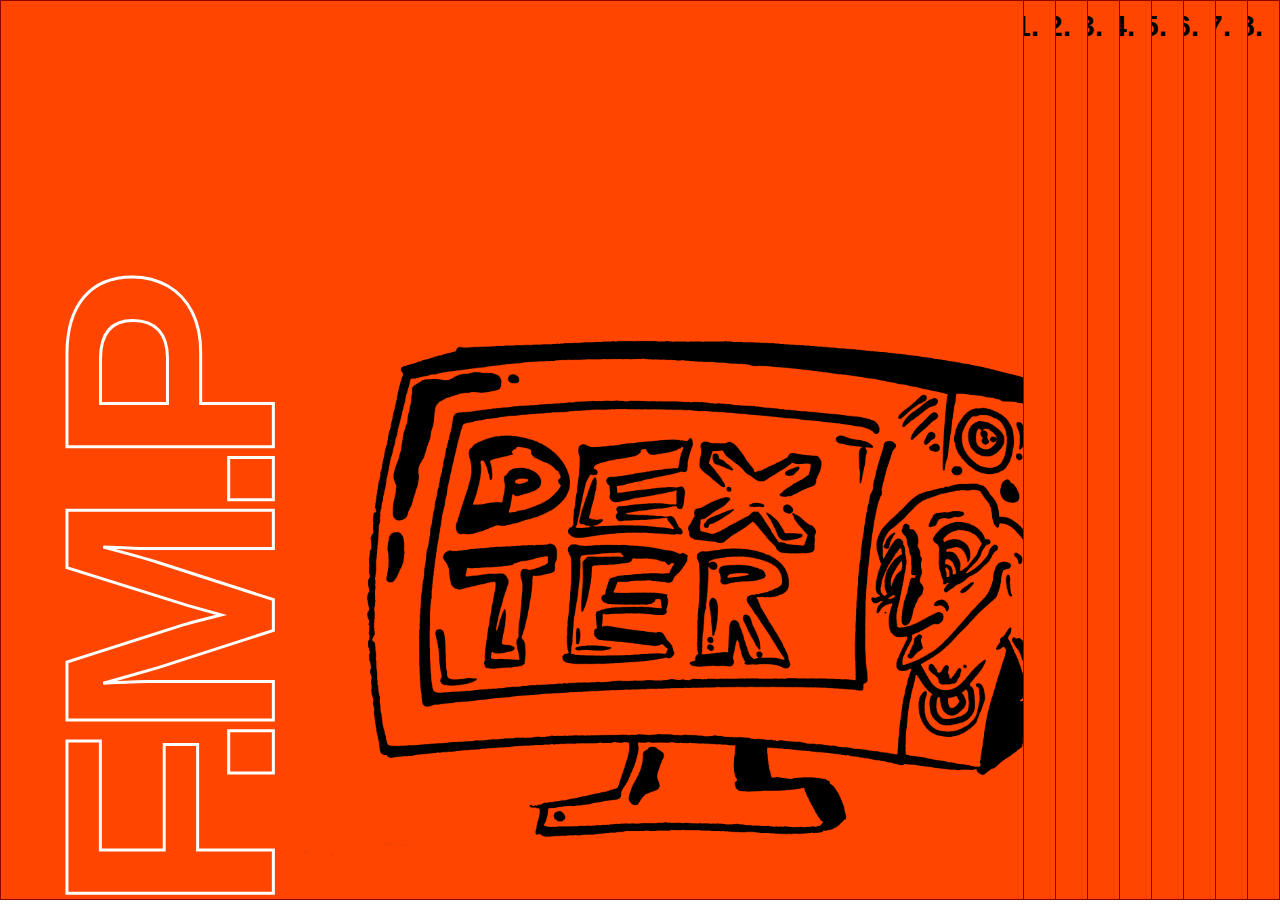
==== index.html @ 6bd878a9 "refined mockups" ====
<!DOCTYPE html>
<html lang="en" dir="ltr">
<head>
  <meta charset="utf-8">
  <meta name="viewport" content="width=device-width, initial-scale=1, shrink-to-fit=no">
  <title>My Website</title>
  <link rel="stylesheet" href="./css/style.css">
  <link href="https://fonts.googleapis.com/css?family=Monoton" rel="stylesheet">
</head>

<body>

  <section class="home">
    <h1 class="barry">F.M.P</h1>
    <img class="dexter" src="./assets/DEXTERTV.png" alt="dexter">
  </section>

  <section class="step1">
    <div class="topright"> 1. </div>
    <h2>What am I doing?</h2>
    <p>I am going to be producing a Bus advert, Tube advert and a Motion Graphic 20 second video. All of these are going to help "galvanise 16 to 24 year olds across the world to stand up for their right to protect themselves"
and to "make carrying, and using, a condom the norm. Just like making a cup of tea or brushing your teeth."
</p>
<img src="./assets/durex140.jpg" class="border" alt="" style="width:500px;height:600px">
<img src="./assets/durex217.jpg" class="border" alt="" style="width:500px;height:600px;">
<img src="./assets/durexmessyend.jpg" class="border" alt="" style="width:500px;height:600px;">
<img src="./assets/hotdog.jpg" class="border" alt="" style="width:500px;height:600px;">
<img src="./assets/invisible.png" class="border" alt="" style="width:500px;height:600px;">
<img src="./assets/balloons.jpg" class="border" alt="" style="width:500px;height:600px;">
<p> </p>
Top Left: Fig 1
Top Middle: Fig 2
Top Right: Fig 3
Bottom Left: Fig 4
Bottom Middle: Fig 5
Bottom Right: Fig 6

<p>From the examples above, there is a clear style which these adverts take. They are filled with puns, symbolisms and are all in a similar style. There is something quite sly and cheeky about the posters too. However these posters don't really dive into much of the issues of unprotected sex, other than pregnancy.
   There is a plethora of issues, from STIs, or cultural barriers that could be explored but on the whole aren't explored.</p>
   <p>In terms of Tube adverts, Durex hasn't made anything for the London Underground, nor have they made an advert specifically for a bus.
      I feel that producing these two things won't be too difficult, as the ideas I have in mind could easily work on a bus and tube advert.
   </p>
<p>Im also going to be making a 20 second motion graphics video, there are a few motion graphic/animation adverts produced by durex and I'm going to try and create one in a similar style.
  Im thinking something bold and colourful, and something that will connect to the target audience.
    </p>
<video src="./assets/durexemoji.mp4" controls="controls" autoplay> </video>


Video = Fig 7
  </section>

  <section class="step2">
    <div class="topright"> 2. </div>
<h2>Context</h2>
<div id="demobox">
<p2>Section 1: Rationale</p2>
</div>


<p>When I started out at BRIT I was only partially confident with Photoshop, and had only really used MS Paint at my old school, as software for digital design where spread thin. However, this didn’t mean I wasn’t fully prepared for the choice I made coming here. I started this course with the mindset of ‘try everything and see what I enjoy most’, and after a few months of constant experimentation I found that I enjoy the more graphic side of things, as well as animation and some 3D. Through the course of my Motion Graphics I gained the most in terms of technical skills, and had the most fun. I learned new softwares like After Effects, MAYA, and Illustrator, and became more skilled at photoshop as well as drawing on iPads with Apple Pencils. All of these skills are what allowed me to build a liking to more graphic and artsy work. I knew a fraction of what I now know from 7 units of fun and challenging units, and I feel prepared and excited for the challenge I have ahead, and I know I will finish this project with more knowledge than I started with. </p>

<img src="./assets/PsMAe.png" alt="">

<p>The reason why I chose the Durex advert was because I feel I will do the best I can with this brief, and my skill set matches the tasks requirements the most. Im going to use my graphic/drawing skills as well as my photoshop skills to construct professional standard posters and animation.
</p>
<div id="demobox">
<p2>Section 2: Project Concept</p2>
</div>
<p>
After a lot of constant brainstorming, and a lot of thinking of which brief would be most suited to me, I chose the Durex brief due to my skill set being ideal for a brief which is mostly comprised of graphic/ motion graphic tasks. Also, I am passionate about the preservation of health of the youth, being a 16 year old myself I have more of a connection to a brief of this type. I feel I will do this brief the most justice. I have decided to make a Bus advert, Tube advert and a 20-second motion graphics video. I am really looking forward to designing something and then editing it into a real life situation, I’d like to see how my skills would look when implemented into a real life situation.
The main message I’d like to get across is to make wearing condoms the norm, and to spread a social norm for carrying condoms. I would also like young people to stand up for their right to protect themselves. I feel this is very important as generally wearing condoms will prevent all negatives that can arise with unprotected sex, I don’t want to focus on specific issues such as STIs or unwanted pregnancy, instead I want all of these issues dismissed by a widespread change for more (if not all) 16-24 year olds to wear condoms, I can highlight some of the issues, but overall I don't want the main aesthetic to be the harsh imagery that comes with STIs. </p>
<p>I’m going to achieve this by using bold and bright colours, short simple and hopefully catchy text, simplistic design work and graphics suitable for the 16-24 demographic. I am going to design my adverts in a light hearted and fun way, but I don't want to distract from the real issues that do exist. Also, to fully achieve my goal I’m going to need to make use of softwares such as Photoshop, and Illustrator, and also After Effects for the animation. Lastly, the main thing that will make my project a success is going to be the time and effort I put into it.
</p>

<div id="demobox">
<p2>Section 3: How will you evaluate your work?</p2>
</div>
<p>I will evaluate my work through peer assessment, both as an ongoing activity and also for a final assessment. I really like using peer assessment as I’m surrounded by people with their own unique opinions and insights on what I can do to improve my work. It is easy to do this for my final evaluation, and also for any work that I need an extra mind to find the best outcome. I can also ask my teachers for any advice on things, this is usually very helpful.</p>

<section>

<table style="width:115%;height:50%;">
  <tr>
    <th> <p>Action</p>
         What needs to be completed </th>
    <th> <p>Outcome</p>
         What will be produced  </th>
    <th> <p>Milestone</p>
         Deadline Date for task  </th>
  </tr>
  <tr>
      <td><p>Project Launch</p></td>
      <td><p>Choosing briefs,
  Looking at past examples,
  Understanding the criteria,
  Making your new website,
  </p></td>
      <td> <p>Week 1-2</p> </td>
    </tr>
    <tr>
      <td> <p>Project Proposals</p>  </td>
      <td>  <p> I have been assigned an individual tutor to help with the completion of this task, and
  Designed a document completed in InDesign, I have chosen to make my own website and put it on here instead.
  5th April deadline
  </p> </td>
      <td>  <p>Week 3</p> </td>
    </tr>
    <tr>
      <td> <p>Task 1 - Research</p>
      <p>Task 2 - Planning</p> </td>
      <td> <p>Understanding the context of your project and demonstrating your research skills - 17th April deadline </p>
      <p>Ideas generation for products & feedback from others - 26th April deadline
  </p> </td>
      <td>  <p>Week4-6</p> </td>
    </tr>
    <tr>
      <td>  <p>Task 3 - Creating</p>
  <p>Task 4 - Evaluation and Reflection</p> </td>
      <td>  <p>Execution of your idea to near professional standards</p>
  <p>Continually reflecting upon your ideas development, changes and revisions made throughout the project</p> </td>
      <td>  <p>Week 7-9</p> </td>
    </tr>

    <tr>
      <td> <p>HOLIDAY - ALL WORK CONTINUES</p>  </td>

    </tr>

    <td>  <p>Task 3 - Creating</p>
  <p>Task 4 - Evaluation and Reflection</p> </td>
    <td>  <p>Execution of your idea to near professional standards - 7th June Deadlines</p>
  <p>Continually reflecting upon your ideas development, changes and revisions made throughout the project</p> </td>
    <td>  <p>Week 1</p> </td>
    <tr>
      <td> <p>Task 4 - Evaluation and Reflection</p> </td>
      <td>  <p>Group presentation of FMP and final evaluation</p> </td>
      <td>  <p>Week 2-3</p> </td>
    </tr>
    <p>FINAL DEADLINE 21st JUNE</p>
  </table>


  <div id="demobox">
  <p2>Section 4: Project action plan and timetable</p2>
  </div>
  <p>To complete this project within the time period I will be setting reminders on my calender on my phone, with all the dates for all the deadlines for the set tasks, such as the dates for when my planning should be done. I will also aim to complete tasks as early as possible, so I have the most amount of time to go back over my work and change it for the better. I am going to balance ambition, time and realsim by planning and being very aware of deadlines, hopefully this will allow me to spend as much time working an assessing my position.</p>

  <div id="demobox">
  <p2>Section 5: Proposed research sources and bibliography (Harvard Format)</p2>
  </div>
  <p>I'm going to harvard reference all pieces of online material that I don't own, and you can find these in my bibliography which is in Section 8</p>
  </section>


<img src="./assets/" alt="">
<img src="./assets/" alt="">

</section>

<section class="step3">
  <div class="topright"> 3. </div>

<h2>Research</h2>
<div id="demobox">
<p2>Section 1: Research Plan</p2>
</div>
 <p>1. The first thing I plan to do is to watch a documentary and/or TED talk which is linked to the ideas surrounding safe sex, condoms, or something else which somehow relates to the idea of young people and safe sex. I want to get more from watching a documentary than just raw facts and information, I want to immerse myself in my contextual area and get a full understanding of what i'm doing.<p>
 <p>2. I am also going to find an online article/ source related to my contextual area. Seeing a more formal and unbiased approach to this subject will further my understanding and help me gain better insight.</p>
 <p>3. Another piece of secondary research I will carry out is to find official statistics on my contextual area, I will most likely use the NHS for this. Official statistics will not only make my knowledge of the subject broader, but I will be able to use these statistics in my designs (if I see fit)</p>
 <p>4. Finding artists who's work may or may not be about safe sex is going to be vital, I hope to find at least 2 artists for inspiration. If the artist(s) I find don't demonstrate what i'm trying to demonstrate, I will use their work as aesthetic inspiration.</p>
 <p>5. If I can find and visit a relevant exhibition then I will endeavour to do so, If not I will make up for it by researching any previous exhibitions that are relevant, and document my findings.</p>
 <p>6. I will also find two previous marketing campaigns that are similar to contextual area.</p>
 <p>7. Another thing I need to find demographics and psychographics for my contextual area.</p>
 <p>8. Im going to need to conduct focus group or survey with key people too.</p>
 <p>*I have to find at least 8 pieces of research, meaning I can mix and match and I don't have to do all of the above*</p>
  <img src="./assets/" alt="">
  <img src="./assets/" alt="">

  <div id="demobox">
  <p2>Documentary/TED Talk</p2>
</div>
  <p> I watched a TED talk by Health Specialist, Elizabeth Pisani (2019) called "Sex, Drugs and HIV - let's get rational".</p>
  <p>"Armed with bracing logic, wit and her "public-health nerd" glasses, Elizabeth Pisani reveals the myriad of inconsistencies in today's political systems that prevent our dollars from effectively fighting the spread of HIV. Her research with at-risk populations -- from junkies in prison to sex workers on the street in Cambodia -- demonstrates the sometimes counter-intuitive measures that could stall the spread of this devastating disease."
</p>
Pisani, E. (2019). Sex, drugs and HIV -- let's get rational. Ted.com. Retrieved 9 April 2019, from https://www.ted.com/talks/elizabeth_pisani_sex_drugs_and_hiv_let_s_get_rational_1?language=en#t-1135291

<p> Elizabeth Pisani went on to talk mostly about rationality, and how people make rational decisions when it comes to HIV. She explains how people are willing to get HIV as all they need to do is take a pill a day (obviously in extreme circumstances such as heroin users). In terms of sex and contraception Pisani went on to say that people who take part in commercial sex such as sex workers tend to wear condoms (80-100%) but people who take part in intimate sex tend not to wear condoms, and so the risks of infection can be quite large. From this I now know that I can target people in relationships aswell as single people. I also found out that gay men are more likely to catch viruses such as HIV as they tend to have alot more sexually active partners over a given amount of time, leading to an increased likelyhood of coming across someone with a virus. My opinion on this matter is that people should always wear condoms, no matter what their situation or orientation; people should have a right to protect themselves regardelss of their financial situation etc. I would really like to reinforce this point in my final designs. </p>

<div id="demobox">
<p2>BBC Article</p2>
</div>
<img src="./assets/BBC.png" alt="">
Fig: 8
  <p> "Almost half of under-25s 'never use a condom with a new partner'"</p>
  <p>This article outlines how many people aged 16-24 rarely use condoms, reasons for this tend to be either being drunk (careless), or because sex doesn't feel as good with condoms. Here are some more statistics: </p>
<p>"One in 10 had never even used one."(condom)</p>
<p>"The main reason for not using a condom was because they said sex felt better without one."</p>
<p>"Jordan, who's 19 and from Wrexham, admits he only uses them around "half the time"."</p>
<p>"Drink definitely has an effect, because when you're drunk, you're more careless." The BBC had found that most people not using condoms did so due to being intoxicated.</p>
<p>"Doctors are worried because gonorrhoea is becoming increasingly resistant to antibiotics, and may become untreatable in the future." This point is something that I would like to use in my final designs somehow, as it's quite shocking.</p>
<p>"GP Dr Sara Kayat(2019) says the only way to avoid getting an STI is to use a condom." This point is also very good as it's simple but hard hitting.</p>

<p>Overall I have found that young people are generally careless when it comes to protecting themselves, and in my opinion I feel that the negatives outweigh the positives ten fold, and so I would definitely like to use some of the things I learned from this in my final designs to nail home points about how putting a condom really ins't much effort. </p>

<div id="demobox">
<p2>NHS Statistics</p2>
</div>
<p>According to the NHS, 'if you're 16-24, you're more at risk of getting an STI', also, 'you don't neet to have sex with lots of people to get a STI'. Quite alot of STIs don't cause many symptoms, and it canbe hard to tell you even have an STI, but if they aren't properly treated they can cause serious health issues. The group of people most at risk from STIs are 16-24 year olds, as '59% of people who got chlamydia or gonorrhoea in 2016 were aged 16-24'</p>
(2019). Nhs.uk. Retrieved 12 April 2019, from https://www.nhs.uk/protect-against-stis-use-a-condom/
<p>'In 2015 the total number of new STI diagnoses was 434,456; a decrease of 3.4% from 449,642 in 2014', this satistic shows that the amount of STIs in England stays relativley level, this is something I feel needs to change. The number of STI cases could easily plummet if there were posters and adverts aimed at younger people, instead of men in general. In my final designs I would like to add some sort of official statistics to add a reliable and clear element of truth, and to really emphasise the scale of whats going on. </p>

<div id="demobox">
<p2>Artist Research</p2>
</div>
<p>After a long search on the interent to try and find an artisit who uses art to explore sexual health, or contraception as either a medium, idea or concept, I have found out that this area isn't widely explored. I am instead going to explore artists whos work I find viusally interesting, and I will explore visual styles that I think will effectively convey my messages about wearing condoms.</p>
<p><b>Artist 1: Keith Haring</b></p>
<p>I think that Keith Haring's style is incredibly friendly, and eye-catching. I believe that one could illustrate any image in Haring's style and it would be percieved in a positive and happy way.
I really like the bold colour, and simple black lines - the foundation of his work which has no bias on the contents of the image. Haring based his work on "the techniques of street-based art such as graffiti and murals, employed bright and artificial colors, and kept imagery accessible in order to grab the eyes and minds of viewers and get them both to enjoy themselves and to engage with important concerns." This is very important to me, 'using accessible imagery to engage important concerns' is exactly the approach I feel I should take.</p>
Keith Haring Paintings, Bio, Ideas. (2019). The Art Story. Retrieved 16 April 2019, from https://www.theartstory.org/artist-haring-keith.htm
<p>  </p>
<img src="./assets/haringcrack.jpg" class="border" alt=""> Fig: 9<p>Here is a great exapmle of what I mean, an issue such as crack has been challenged using very bright colours, funny illustrations and an almost novelty pun, but the poster itself is very effective.</p>
<img src="./assets/HARINGaids.png" class="border" alt=""> Fig: 10 <p> Quite alot of Haring's work is used to spread awareness for a certain thing, such as the crack epidemic or AIDS, using a bright and seemingly light hearted approach is exactly what I would like to do. Haring's style can transform and infantise a difficult/explicit topic, perfect for making a campaign that is suitable for all ages. The designs I would like to create need to capture this approach, bright and light hearted yet powerful and carry a trong message.</p>


<div>
<p><b>Artist 2: Michael Soi</b></p>
</div>

<p>Michael W. Soi, born in 1972, is an artist from Kenya who has been working in Nairobi since 1995. Soi gains his inspiration and drive from contemporary life in Nairobi. His work showcases a photographic diary of Nairobi and is a satirical commentary of socio economic and political trends. I have mainly used Soi's bright and colourful style, and his condom packaging as insiration.</p>
<img src="./assets/Soi1.jpg" class="border" alt=""> Fig: 11
<img src="./assets/Soi2.jpg" class="border" alt=""> Fig: 12
<img src="./assets/Soi3.jpg" class="border" alt=""> Fig: 13
<p> Above you can see how Soi has made safe sex fun, by simply implementing bright pop art onto the packaging of condoms. Due to the nature of my brief I cannot design the condom wrapper, but I can take the concept of making safe sex fun using pop art, and use pop art in my work.  </p>

<div id="demobox">
<p2>Marketing Campaigns</p2>
</div>
<p>A recent campaign (2017) was launched by Public Health England, called ‘Protect against STIs’. This campaign aimed to reduce the rates of sexually transmitted infections (STIs) among 16 to 24-year-olds through condom usage. The campaign was the first of its kind for a whole eight years.</p>
<p>This campaign launched alongside a YouGov survey where over 2000 people shared their answers and attitudes towards STIs. The results were somewhat shocking; it was revealed that 47% of sexually active 16-24 year olds didn't use a condom when with a new sexual partners. Also, it was revealed that sexual health is a difficult topic to discuss, as '56% of males and 43% of females said that it is hard to talk about STIs with their friends'. Breaking the stigma that STIs are something private and scary is very fundamental for me.</p>
<img src="./assets/PROTECT.png" alt=""> Fig 14
<p>Here is the main design from the 'protect against STIs' campaign, and it is extremely boring, it isn't eye catching or exciting and it most certainly wouldn't inspire me to wear a condom, nor would it make me become more aware of the dangers that come from unprotected sex. I hope to create posters and adverts that are much more colourful, vibrant and meaningful.</p>


<div id="demobox">
<p2>Google Form</p2>
</div>
<p>https://docs.google.com/forms/d/e/1FAIpQLSf9X8TSv66vy_xLtxvvdO8n9u9LBkoaaVn4IeChYwJVs-aZxA/viewform</p>
<p>I made a survey on Google Forms, and sent it to many people I know. Here are my results:</p>
<img src="./assets/1.png" class="border" alt="">
<img src="./assets/2.png" class="border" alt="">
<img src="./assets/3.png" class="border" alt="">
<img src="./assets/4.png" class="border" alt="">
<img src="./assets/5.png" class="border" alt="">
<img src="./assets/6.png" class="border" alt="">

<p>From my results I have learned quite a lot, most importantly is the reason why people wear condoms, it seems 16-24 year olds wear condoms to stop both unwanted pregnancy and STIs, but more people would want to stop pregnancy than infection. People also thought that pregnancy was a bigger issue than infections, this is interesting and I will take it into account when planning and creating my design. I also discovered that the largest portion of people do wear condoms, but the number of people who eithe sometimes wear the or don't wear them is way too high, ideally everyone should wear condoms.</p>

<div id="demobox">
<p2>Demographics and Psychographics</p2>
</div>
</section>



<section class="step4">
  <div class="topright"> 4. </div>

<h2>Planning</h2>
<div id="demobox">
<p2>Ideas</p2>
</div>
 <p>Idea 1: Create my campaign around the idea that not using condoms is synonymous with exposing oneself to STIs. This could be done using harsh and graphic imagery, and scary statistics to almost scare the audience into using condoms. This approach would be effective, but part of me doesn't really want to have to scare people into using condoms.</p>

 <p>Idea 2: Create my campaign around the idea that not using condoms will result in unwanted pregnancy, this could be achieved by using abortion stats/facts, or using images that'll put teenage pregnancy in a bad light in the hope that people won't want it to happen to them.</p>

 <p>Idea 3: Create my campaign around the idea that using condoms prevents almost all the bad things that come from unprotencted sex. This approach can be alot more fun, light hearted and happy. I can use real and harsh statistics to my advantage, but make the campaign a more positive overall.</p>

 <div id="demobox">
 <p2>Sketches, Moodboards, Mock-ups</p2>
 </div>

 <p><u>Audience Moodboard:</u></p>

 <img src="./assets/audience.png" alt="Image">


<p><u>Moodboards:</u></p>

  <img src="./assets/IDEA1.png" alt="Image" height="510" width="510">
  <img src="./assets/IDEA2.png" alt="Image" height="510" width="510">
  <img src="./assets/IDEA3.png" alt="Image" height="510" width="510">

<p><u>Real Examples:</u></p>

<img src="./assets/PregPoster2.png" alt="Image" class="border" height="450" width="450">
<img src="./assets/PregPoster3.jpg" alt="Image" class="border" height="450" width="450">
<img src="./assets/STIposter1.jpg" alt="Image" class="border" height="450" width="450">
 <img src="./assets/STIposter3.jpg" alt="Image" class="border" height="450" width="450">
<img src="./assets/Positive1.jpg" alt="Image" class="border" height="450" width="450">
<img src="./assets/STIadvert2.jpg" alt="Image" class="border" height="450" width="450">
<img src="./assets/PregPoster1.jpg" alt="Image" class="border" height="450" width="450">

<p>Here are some examples of the sort of posters that are already out there, which fit into at least one of my three ideas. I could only find one poster that was similar to my idea 3, even then it wasn't perfect as it wasn't very illustrative. The adverts above which are about pregnancy really try and scare the audience into not wanting to be pregnant. I feel scaring people into doing a certain thing isn't a very good method of advertisment as it puts pregnancy in a bad light, especially teenage pregnancy. The stigmas surrounding teenage pregancy can be pretty harsh and negative, and I don't want to crete anything harsh or negative. The adverts about STIs are a bit like this too, they hide the faces of the people on the posters which could suggest that STIs are something you should be ashamed of. Instead I think that if there was an advertising campaign the was solely based on making condoms synonymous with sex, just like wearing shoes to go on a walk or wearing a coat when it's cold. Such a campaign would have to incorporate positive vibes, bright eye catching content, the content would have to be non-discrimnatory and would also need to be persuasive and clever.</p>

<p><u>Sketches:</u></p>

<img src="./assets/SKETCH1.png" alt="Image" height="510" width="510">
<img src="./assets/SKETCH2.png" alt="Image" height="510" width="510">
<img src="./assets/SKETCH3.png" alt="Image" height="510" width="510">
<img src="./assets/texthere.png" alt="Image" height="510" width="510">
<img src="./assets/tess.png" alt="Image" height="510" width="510">
<img src="./assets/babycondom.png" alt="Image" height="510" width="510">


<p><u>Mockups:</u></p>

<img src="./assets/pregteen2.png" alt="Image" class="border" height="510" width="510">
<img src="./assets/sti.jpg" alt="Image" class="border" height="510" width="510">
<img src="./assets/wearcondoms.png" alt="Image" class="border" height="510" width="510">
<img src="./assets/jonhhnyy.png" alt="Image" class="border" height="510" width="510">
<img src="./assets/hello.png" alt="Image" class="border" height="510" width="510">
<img src="./assets/NEITHER.png" alt="Image" class="border" height="510" width="510">

<p><u>Refined Mockups:</u></p>
<img src="./assets/option.png" alt="Image" class="border" height="510" width="510">
<img src="./assets/gang.png" alt="Image" class="border" height="510" width="510">


<div id="demobox">
<p2>Final Idea</p2>
</div>
<p>I have chosen to carry on this project and invest my time and effort into my third idea, as I can really visualise it on a bus, tube advert and I belieive a 20 second animation would be visually pleasing in the Haring style. Moreover I generally feel the idea would be more appropriate for a 'Millenial'/'Gen-Z' audience. Also, this idea is much more light hearted and personally i feel its a better way to help younger people stand up for their right to protect themselves. Not only this but Haring's work carried messages to do with safe sex, and so I feel that using his style is approriate as I am carrying on his message.</p>

</section>





</body>
<section class="step5">
  <div class="topright"> 5. </div>
  <h2>Final Products</h2>
  <p>...</p>
</section>

<section class="step6">
  <div class="topright"> 6. </div>

<h2>Evaluation</h2>
 <p>...</p>
  <img src="./assets/" alt="">
  <img src="./assets/" alt="">
</section>

<section class="step7">
  <div class="topright"> 7. </div>
  <h2>Header</h2>
<p>...</p>
<img src="./assets/" alt="">
<img src="./assets/" alt="">
</section>

<section class="step8">
  <div class="topright"> 8. </div>
  <h2>Bibliography</h2>

  <div id="demobox">
  <p2>Fig 1</p2>
  </div>
<p>Pinterest. (2019). Love Durex advertising - always so clever! 44 Advertising Posters with Clever Ideas | 10Steps.SG | Wicked ads. [online] Available at: https://www.pinterest.com/pin/166985098654107166/ [Accessed 24 Apr. 2019].</p>

  <div id="demobox">
  <p2>Fig 2</p2>
  </div>
<p>Bored Panda. (2019). 15 Extremely Creative Durex Condom Ads. [online] Available at: https://www.boredpanda.com/15-extremely-creative-durex-condom-ads/?utm_source=google&utm_medium=organic&utm_campaign=organic [Accessed 24 Apr. 2019].</p>

  <div id="demobox">
  <p2>Fig 3</p2>
  </div>
  <p>Lum, R. (2013). 23 Brilliantly Sexy Durex Condom Advertisements. [online] Creative Guerrilla Marketing. Available at: http://www.creativeguerrillamarketing.com/advertising/23-brilliantly-sexy-durex-condom-ads/ [Accessed 24 Apr. 2019].</p>

  <div id="demobox">
  <p2>Fig 4</p2>
  </div>
  <p>Scottnewett.com.au. (2019). Durex 20% Thinner - Scott Newett. [online] Available at: https://scottnewett.com.au/Durex-20-Thinner [Accessed 24 Apr. 2019].</p>

  <div id="demobox">
  <p2>Fig 5</p2>
  </div>
  <p>Pinterest. (2019). durex ad - Google Search | Creative | Print ads, Creative advertising, Creative posters. [online] Available at: https://www.pinterest.com/pin/554224297876441414/ [Accessed 24 Apr. 2019].</p>

  <div id="demobox">
  <p2>Fig 6</p2>
  </div>
  <p>ROBERT RUGAN. (2019). Durex "Get It On" — ROBERT RUGAN. [online] Available at: https://www.robertrugan.com/durex-get-it-on-1 [Accessed 24 Apr. 2019].</p>

  <div id="demobox">
  <p2>Fig 7</p2>
  </div>
  <p>YouTube. (2019). Durex #CondomEmoji – Support an official Safe Sex Emoji!. [online] Available at: https://www.youtube.com/watch?v=O7iKgKpkWfU [Accessed 24 Apr. 2019].</p>

  <div id="demobox">
  <p2>Fig 8</p2>
  </div>
  <p>Bbc.co.uk. (2019). Almost half of under-25s 'never use a condom with a new partner' . [online] Available at: http://www.bbc.co.uk/newsbeat/article/42264177/almost-half-of-under-25s-never-use-a-condom-with-a-new-partner [Accessed 24 Apr. 2019].</p>

  <div id="demobox">
  <p2>Fig 9</p2>
  </div>
  <p>Tate. (2019). Five Things to Know: Keith Haring – List | Tate. [online] Available at: https://www.tate.org.uk/art/art-terms/g/graffiti-art/lists/five-things-know-keith-haring [Accessed 24 Apr. 2019].</p>

  <div id="demobox">
  <p2>Fig 10</2p>
    </div>
    <p>Dazed. (2017). Important lessons Keith Haring taught us about life and art. [online] Available at: http://www.dazeddigital.com/artsandculture/article/36252/1/important-lessons-keith-haring-taught-us-about-life-and-art [Accessed 24 Apr. 2019].</p>

  <div id="demobox">
  <p2>Fig 11</2p>
    </div>
    <p>Thestar.com.my. (2014). Colour that rubber! Using pop art to make safe sex cool in Kenya - Features | The Star Online. [online] Available at: https://www.thestar.com.my/lifestyle/features/2014/04/19/colour-that-rubber-using-pop-art-to-make-safe-sex-cool-in-kenya/ [Accessed 24 Apr. 2019].</p>

  <div id="demobox">
  <p2>Fig 12</2p>
    </div>
    <p>Africa, T. (2014). Kenyan artist Michael Soi designs trendy pop art condoms - This Is Africa. [online] This Is Africa. Available at: https://thisisafrica.me/kenyan-pop-art-condoms/ [Accessed 24 Apr. 2019].</p>

  <div id="demobox">
  <p2>Fig 13</2p>
    </div>
    <p>Lauren Said-Moorhouse, f. (2019). Pop art protection: How these condoms could save countless lives - CNN. [online] CNN. Available at: https://edition.cnn.com/2014/04/15/world/africa/pop-art-protection-how-these-condoms/index.html [Accessed 24 Apr. 2019].</p>

    <div id="demobox">
    <p2>Pisani(2019)</2p>
      </div>
      <p>Pisani, E. (2019). Sex, drugs and HIV -- let's get rational. Ted.com. Retrieved 9 April 2019, from https://www.ted.com/talks/elizabeth_pisani_sex_drugs_and_hiv_let_s_get_rational_1?language=en#t-1135291</p>

      <div id="demobox">
      <p2>Kayat(2019)</2p>
        </div>
        <p>Almost half of under-25s 'never use a condom with a new partner' . (2019). Bbc.co.uk. Retrieved 10 April 2019, from http://www.bbc.co.uk/newsbeat/article/42264177/almost-half-of-under-25s-never-use-a-condom-with-a-new-partner</p>

        <div id="demobox">
        <p2>The Art Story</2p>
          </div>
        <p>Keith Haring Paintings, Bio, Ideas. (2019). The Art Story. Retrieved 16 April 2019, from https://www.theartstory.org/artist-haring-keith.htm</p>

  <img src="./assets/" alt="">
  <img src="./assets/" alt="">
</section>
<!-- /* <img src="./assets/PatchEditor.png" alt=""> -->

<script type="text/javascript">
    // some script goes here
    let sections = document.querySelectorAll('section')

    // loop through the selected results
    for (var i = 0; i < sections.length; i++) {
      // add some event to the element
      sections[i].addEventListener('click', sectionClicked.bind(null, i),true)
    }

    function sectionClicked(indexOfSection, event){
      event.stopPropagation()
      console.log(indexOfSection, event)
      activateElementBasedOnIndex(indexOfSection)
    }

    function activateElementBasedOnIndex(index) {
      for (var i = 0; i < sections.length; i++) {
        if (i == index) {
          sections[i].classList.add('current')
          sections[i].classList.remove('previous')
        } else if (i < index) {
          sections[i].classList.add('previous')
          sections[i].classList.remove('current')
        } else {
          sections[i].classList.remove('previous')
          sections[i].classList.remove('current')
        }
      }
    }

  </script>

</body>

</html>
---- css/style.css ----
*, *:before, *:after {
  box-sizing: border-box;
}

html, body {
  font-family: Helvetica;
  width: 100%;
  height: 100%;
  overflow: hidden;
}

h1 {
  /*font-family: 'Monoton', 'cursive';*/
  font-family: 'Helvetica';
  font-size: 200px;
  color: orangered;
  transform: rotate(270deg);
}
h2 {
  font-family: 'Helvetica';
  font-size: 38px;
  color: black;
}

}
h3 {
  font-family: 'Helvetica';
  font-size: 38px;
  color: black;
}

#demobox {
  background-color: #000000 ;
}

p {
  font-family: 'Helvetica';
  font-size: 25px;
  color: black;
}

p2 {
  font-family: 'Helvetica';
  font-size: 25px;
  color: orangered;
}

section{
  height: 100%;
  width: 100%;

}

section{
  padding-left: 7%
}

section{
  padding-right: 7%
}

section{
  padding-top: 3%
}
/* section.home {
  border: 10px solid darkred;
} */

.imgborder {
border: 1.5px solid black;
 position: absolute;
}

.barry {
  background: orangered;
  position: absolute;
  bottom: -80px;
  left: -140px;
  font-size: 300px;
  font-family: 'Helvetica';
  font-weight: bolder;
  -webkit-text-stroke: 3px white;
  letter-spacing: -0.1em;
}

.dexter {
  background: orangered;
  position: absolute;
  bottom: -320px;
  left: 290px;
  max-width: 840px;
  height:auto;
}

.home {
  background: orangered;
  border: 1.3px solid darkred;
   position: absolute;
  top: 0;
  left: 0%;
  width: 80%;
  border: 1px solid darkred;


  overflow: scroll;
  transition: .5s ease-in-out all;
  z-index:100;
}
.step1 {
background: orangered;
border: 1.3px solid darkred;
 position: absolute;
top: 0;
left: 2.5%;
width: 80%;
border: 1px solid darkred;
overflow: scroll;
transition: .5s ease-in-out all;
z-index:90;
}

.step2{
background: orangered;
border: 1.3px solid darkred;
 position: absolute;
top: 0;
left: 5%;
width: 80%;
border: 1px solid darkred;
overflow: scroll;
transition: .5s ease-in-out all;
z-index:80;
}

.step3{
background: orangered;
border: 1.3px solid darkred;
 position: absolute;
top: 0;
left: 7.5%;
width: 80%;
border: 1px solid darkred;
overflow: scroll;
transition: .5s ease-in-out all;
z-index:70;
}

.step4{
background: orangered;
border: 1.3px solid darkred;
 position: absolute;
top: 0;
left: 10%;
width: 80%;
border: 1px solid darkred;
overflow: scroll;
transition: .5s ease-in-out all;
z-index:60;
}

.step5{
background: orangered;
border: 1.3px solid darkred;
 position: absolute;
top: 0;
left: 12.5%;
width: 80%;
border: 1px solid darkred;
overflow: scroll;
transition: .5s ease-in-out all;
z-index:50;
}

.step6{
background: orangered;
border: 1.3px solid darkred;
 position: absolute;
top: 0;
left: 15%;
width: 80%;
border: 1px solid darkred;
overflow: scroll;
transition: .5s ease-in-out all;
z-index:40;
}

.step7{
background: orangered;
border: 1.3px solid darkred;
 position: absolute;
top: 0;
left: 17.5%;
width: 80%;
border: 1px solid darkred;
overflow: scroll;
transition: .5s ease-in-out all;
z-index:30;
}

.step8{
background: orangered;
border: 1.3px solid darkred;
 position: absolute;
top: 0;
left: 20%;
width: 80%;
border: 1px solid darkred;
overflow: scroll;
transition: .5s ease-in-out all;
z-index:20;
}

.entry-content img { border: #000000 2px solid; }

section.current {
  /*left: -0.1%; */
/*  left: 30%; */
/* background: white; */
}

section.previous {
  left: -90%;
  /* background: blue; */
}
.home.previous {
  left: -72.5%
}
.step1.previous {
  left: -70%
}
.step2.previous {
  left: -67.5%
}
.step3.previous {
  left: -65%
}
.step4.previous {
  left: -62.5%
}
.step5.previous {
  left: -60%
}
.step6.previous {
  left: -57.5%
}
.step7.previous {
  left: -55%
}
.step8.previous {
  left: -52.5%
}
section {
  left: -%;
}

section[class*='step']:hover{
  color:orange;
  transform: rotate(1.5deg);
  transform-origin: middle left;
}

.topright {
  position: absolute;
  top: 8px;
  right: 16px;
  font-size: 30px;
  font-family: 'Helvetica';
  font-weight: bolder;
}

/* section.index {
  left: -25
} */
/* section.page-1 {
  left: 0;
  z-index:99;
}
section.page-2 {
  left: 5%;
  z-index:98;
} */

th, td {
border: solid 1.5px black;
}



            img {
                max-width:600px;
                        height:auto;
            }


            .border { border-width: 9px; border-color: black; border-style: solid; }



            video {
                max-width:50%;
                        height:auto;
            }
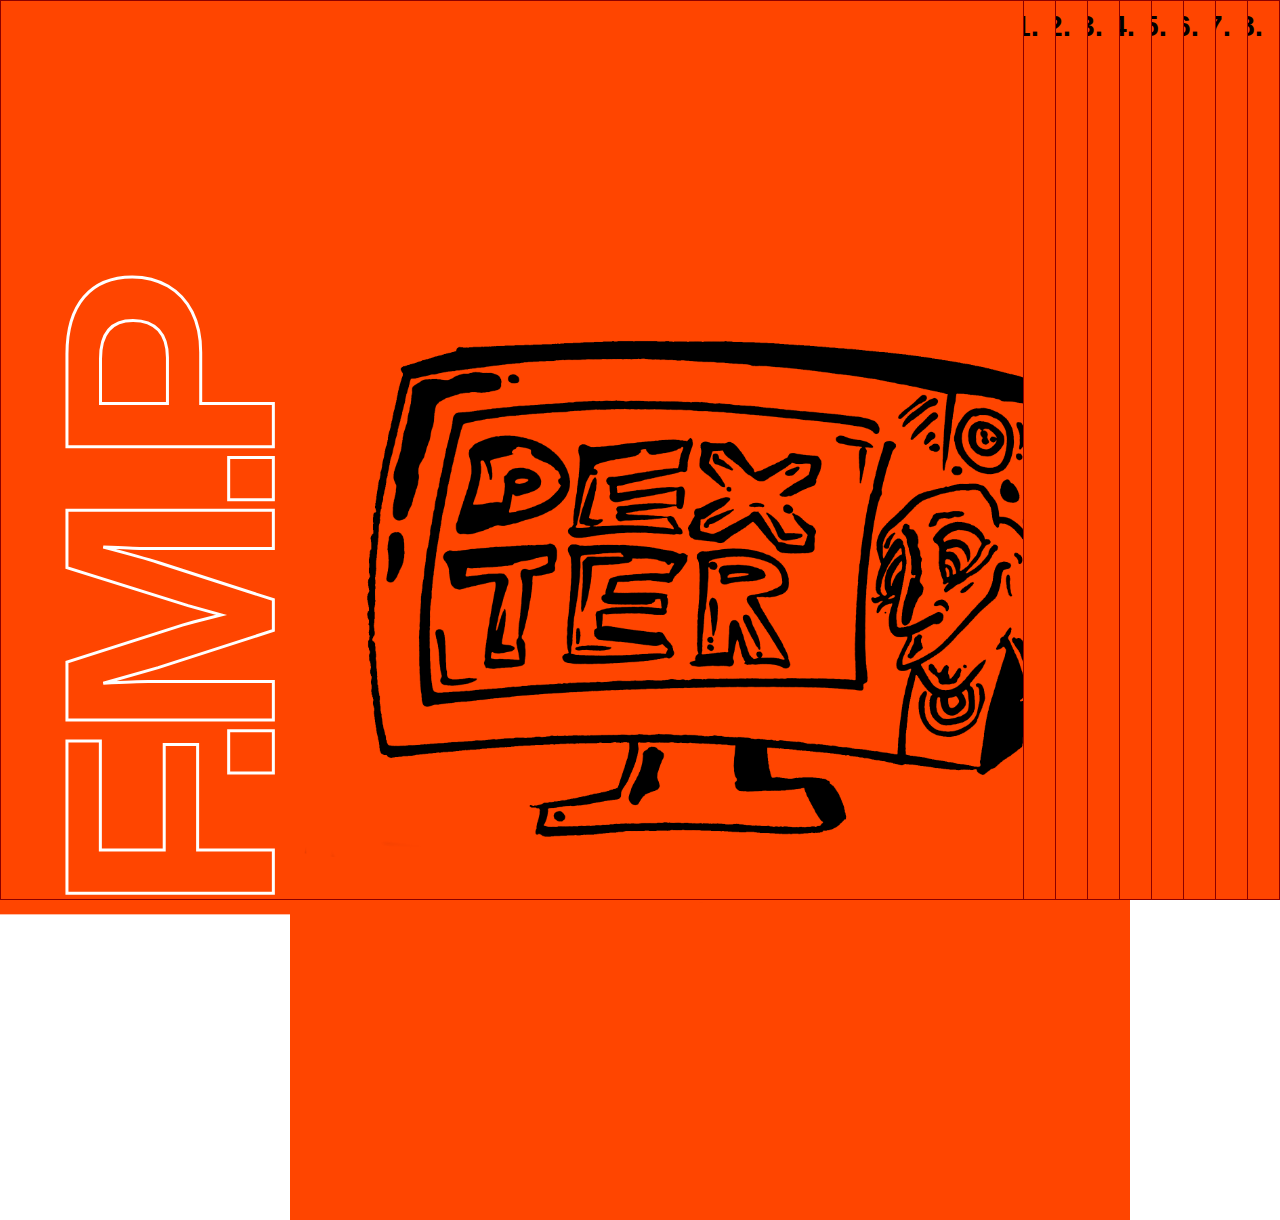
==== commit 70d039e1: "creating!!!" ====
--- a/index.html
+++ b/index.html
@@ -11,6 +11,11 @@
 <body>
 
   <section class="home">
+    <h1 class="barry">F.M.P</h1>
+    <img class="dexter" src="./assets/DEXTERTV.png" alt="dexter">
+  </section>
+
+  <section class="hr">
     <h1 class="barry">F.M.P</h1>
     <img class="dexter" src="./assets/DEXTERTV.png" alt="dexter">
   </section>
@@ -258,6 +263,7 @@
 <div id="demobox">
 <p2>Demographics and Psychographics</p2>
 </div>
+<p>(See audience moodboard)</p>
 </section>
 
 
@@ -281,8 +287,9 @@
 
  <p><u>Audience Moodboard:</u></p>
 
- <img src="./assets/audience.png" alt="Image">
-
+ <img src="./assets/AUDIENCENEW.png" alt="Image">
+
+<p>My campaign is directed towards 16-24 year olds as this is a group of people who are relatively young, but mature enough to understand my message. Also, my audience should be open minded enough to accept and hear that safe sex and using condoms isn't something crazy like it may have been made out to them, but instead it is something synonymous with sex.</p>
 
 <p><u>Moodboards:</u></p>
 
@@ -323,13 +330,51 @@
 
 <p><u>Refined Mockups:</u></p>
 <img src="./assets/option.png" alt="Image" class="border" height="510" width="510">
-<img src="./assets/gang.png" alt="Image" class="border" height="510" width="510">
+<img src="./assets/protecturself.png" alt="Image" class="border" height="510" width="510">
+<img src="./assets/colourj.png" alt="Image" class="border" height="510" width="510">
 
 
 <div id="demobox">
 <p2>Final Idea</p2>
 </div>
 <p>I have chosen to carry on this project and invest my time and effort into my third idea, as I can really visualise it on a bus, tube advert and I belieive a 20 second animation would be visually pleasing in the Haring style. Moreover I generally feel the idea would be more appropriate for a 'Millenial'/'Gen-Z' audience. Also, this idea is much more light hearted and personally i feel its a better way to help younger people stand up for their right to protect themselves. Not only this but Haring's work carried messages to do with safe sex, and so I feel that using his style is approriate as I am carrying on his message.</p>
+
+<div id="demobox">
+<p2>Pre-Production Peer Review</p2>
+</div>
+<p>Before I carry on to the next stage of the F.M.P I am really keen to get some information and feedback on my project. I asked the following questions:</p>
+<p>1.) Strengths and weaknesses of the idea - is it a good idea?</p>
+<p>2.) Has substantial thought and effort been put into the planning stage of the idea?</p>
+<p>3.) Does it hit the target audience of the brief?</p>
+<p>4.) Had artist research been conducted that has helped the design?</p>
+<p>5.) What needs changing/adapting /rethinking?</p>
+
+ <p>Here are the things my peers said about my work so far, particuarly about the Planning and Research:</p>
+
+<p>"The colour coordination is bizarre so it catches attention"</p>
+
+<p>"Plenty of substantial thought and effort"</p>
+
+<p>"Friendy approach"</p>
+
+<p>"It does hit the target audience because it's slightly childish yet naughty"</p>
+
+<p>"Advertises irresponsibility in a non-confrontational way"</p>
+
+<p>(Has research influenced design?) "Yes"</p>
+
+<p>(Has artist research influenced design) "Yes"</p>
+
+<p><u>Changes:</u></p>
+<p>No big changes needed.</p>
+
+<p><u>Adaptations:</u></p>
+<p>Adapt character style - Im going to put my own spin on the character style, what I man by this is that im going to be inspired by haring's style, but not replicate it. Instead I'm going to implement my own style into the work, not only to keep it fresh and new but to also not 'rip-off' Haring's style.</p>
+
+<p><u>Rethinking</u></p>
+<p>Be open to the idea that a 16 year old is very different to  24 year old (maturity etc.) The easiest way for me to do this is to try and relate to the median age, which is a 20 year old. I feel that doing this is the easiest way to keep my campaign at the right level of maturity, as the average 16 year old is more or less similar to a 20 year old from a merketing standpoint, and the same goes for  24 year old and a 20 year old.</p>
+
+<p> I found this feedback extremeley useful, I am very glad that I got such great feedback and I don't doubt that my planning and research will be improved from it.</p>
 
 </section>
 
@@ -340,8 +385,31 @@
 </body>
 <section class="step5">
   <div class="topright"> 5. </div>
-  <h2>Final Products</h2>
-  <p>...</p>
+  <h2>Creating</h2>
+  <div id="demobox">
+  <p2>Bus Advert/ Tube Advert</p2>
+</div>
+<p> First I started working on my Bus Advert. My inital ideas were to create a pattern/ some sort of tesselation which would be fun and eye catching. I also thought that I could incorporate it somehow into my motion graphic video. I wanted to try and capture some inspiration from Keith Haring, but I didn't want to rip his style off. Here are some inital ideas and trials: </p>
+<div> </div>
+  <img src="./assets/one.png" alt="Image" height="2000" width="2000">
+  <p> Here is my final tesselation that I came up with, and the background of my advert. As a nod to keith haring I have used the same colours that he often used, but instead of having them as flat and simple I wanted to create more tone and texture and so I used the gradient tool to add some light shading, this combined with the slight highlights gives the illustration a whole new character which I am very fond of. I also added the standard durex logo, I did't re-design the durex logo as I feel it really matches the company and I didn't want to change the brand identity. I then added some light shading under the Durex logo to give the design more depth.</p>
+  <hr></hr>
+  <img src="./assets/2 copy.png" alt="Image" height="2000" width="2000">
+  <p>Here is my inital idea for the Type, I used the same font Durex uses on their adverts, again to give the audience a sense of brand familiarity. I used the white over the black font to make it stand out more, as  have a large range of colours and shades, and contrasting brightnesses and so the black give the white some solid foundation. From an audience perspective this could reinforce the type too, making the words themselves more punchy and meaningful.</p>
+  <img src="./assets/3!.png" alt="Image" height="2000" width="2000">
+  <img src="./assets/4!.png" alt="Image" height="2000" width="2000">
+  <img src="./assets/%5.png" alt="Image" height="2000" width="2000">
+  <img src="./assets/6!.png" alt="Image" height="2000" width="2000">
+  <img src="./assets/7!.png" alt="Image" height="2000" width="2000">
+  <img src="./assets/8!.png" alt="Image" height="2000" width="2000">
+  <img src="./assets/9.png" alt="Image" height="2000" width="2000">
+  <img src="./assets/final 1?.png" alt="Image" class="border" height="2000" width="2000">
+  <img src="./assets/final 2.png" alt="Image" class="border" height="2000" width="2000">
+  <img src="./assets/bigger.png" alt="Image" class="border" height="2000" width="2000">
+  <img src="./assets/Biggerph.png" alt="Image" class="border" height="2000" width="2000">
+  <img src="./assets/BusMockup1.png" alt="Image" class="border" height="2000" width="2000">
+  <img src="./assets/tubemmockup1.png" alt="Image" class="border" height="2000" width="2000">
+
 </section>
 
 <section class="step6">
--- a/css/style.css
+++ b/css/style.css
@@ -7,6 +7,13 @@
   width: 100%;
   height: 100%;
   overflow: hidden;
+}
+
+hr {
+height: 5px;
+color: black;
+background-color: black;
+border: none;
 }
 
 h1 {
